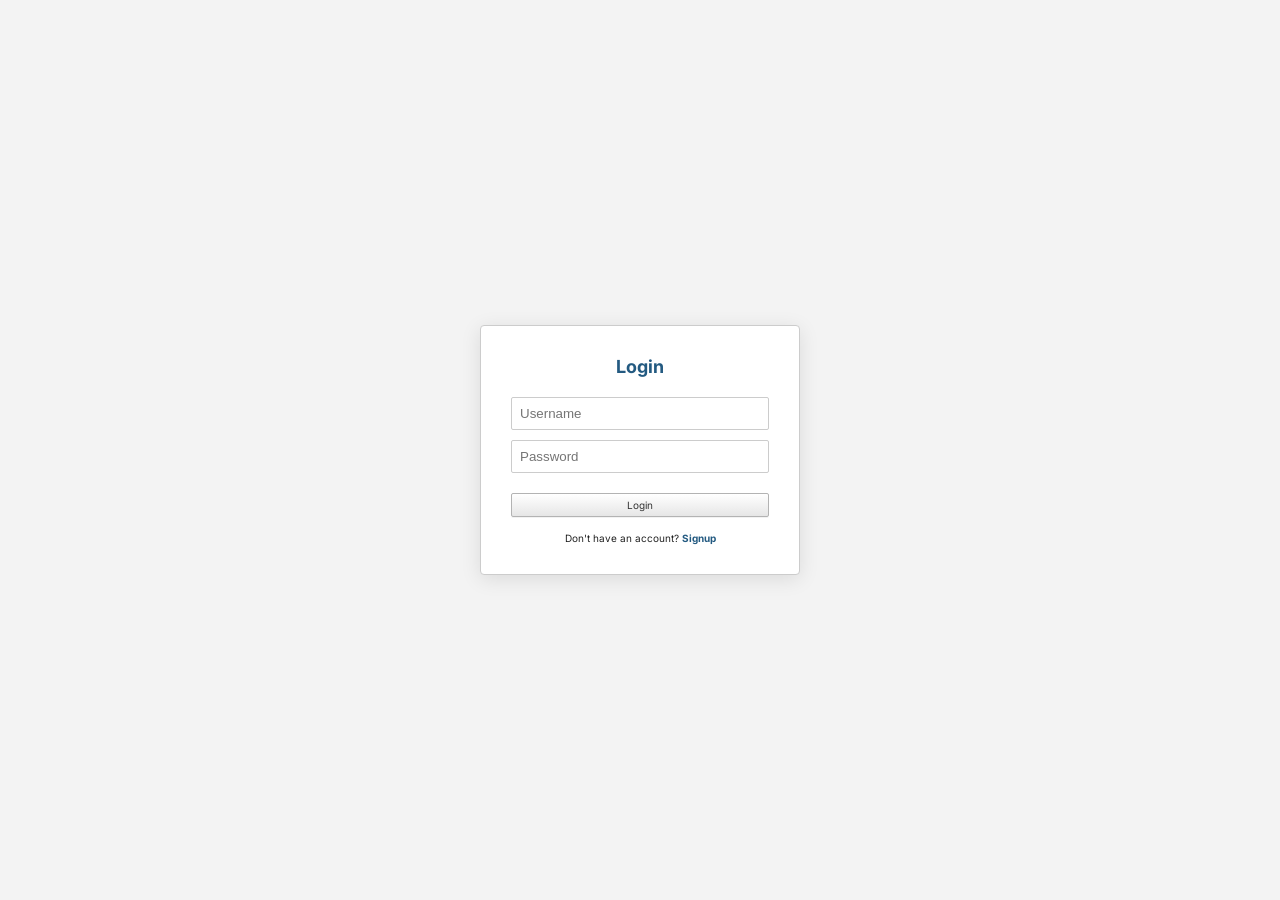
==== index.html @ 403dfcb6 "Restructure backend API and modularize frontend UI - Moved from a monolithic structure to a modular " ====
<!DOCTYPE html>
<html lang="en">
<head>
    <meta charset="UTF-8" />
    <meta name="viewport" content="width=device-width, initial-scale=1.0, user-scalable=no" />
    <title>localhost &raquo; iTunes_Catalog | phpMyAdmin Core Manager</title>
    <link href="https://fonts.googleapis.com/css2?family=Inter:opsz,wght@14..32,400;14..32,500;14..32,600&display=swap" rel="stylesheet" />
    <link rel="stylesheet" href="https://cdnjs.cloudflare.com/ajax/libs/font-awesome/6.0.0-beta3/css/all.min.css" />
    <link rel="stylesheet" href="assets/css/style.css" />
</head>
<body>

<!-- Mobile Header -->
<div class="mobile-header-bar">
    <button class="menu-toggle-btn" id="menuToggle"><i class="fas fa-bars"></i></button>
    <span class="header-title">localhost &raquo; iTunes</span>
    <button class="props-toggle-btn" id="propsToggle"><i class="fas fa-info-circle"></i></button>
</div>

<div class="layout-overlay" id="layoutOverlay"></div>

<!-- Auth Overlay -->
<div id="authOverlay" class="auth-overlay">
    <div class="auth-box" id="loginBox">
        <h2>Login</h2>
        <input type="text" id="loginUsername" placeholder="Username" />
        <input type="password" id="loginPassword" placeholder="Password" />
        <button id="loginBtn" class="btn btn-primary">Login</button>
        <div class="auth-switch">Don't have an account? <span id="switchToSignup">Signup</span></div>
    </div>
    <div class="auth-box" id="signupBox" style="display:none;">
        <h2>Signup</h2>
        <input type="text" id="signupUsername" placeholder="Username" />
        <input type="password" id="signupPassword" placeholder="Password" />
        <button id="signupBtn" class="btn btn-success">Signup</button>
        <div class="auth-switch">Already have an account? <span id="switchToLogin">Login</span></div>
    </div>
</div>

<!-- Main Layout -->
<div class="pmah-layout">
    <!-- Left Nav -->
    <div class="left-nav" id="leftSidebar">
        <div class="left-header">
            <i class="fas fa-server"></i>
            <span>iTunes_Catalog</span>
            <span class="badge" id="treeTotalCount">0 items</span>
        </div>
        <div class="search-panel">
            <input type="text" id="searchTerm" placeholder="Search criteria..." value="Pink Floyd" />
            <div class="search-row">
                <select id="entityType">
                    <option value="musicArtist,album,song">All Types</option>
                    <option value="musicArtist">Artists</option>
                    <option value="album">Albums</option>
                    <option value="song">Tracks</option>
                </select>
                <select id="resultFilter">
                    <option value="all">All Results</option>
                    <option value="artist">Artists Only</option>
                    <option value="collection">Albums Only</option>
                    <option value="track">Tracks Only</option>
                </select>
            </div>
            <button id="doSearchBtn"><i class="fas fa-search"></i> Query Database</button>
        </div>
        <div class="tree-container" id="treeContainer">
            <div class="empty-msg"><i class="fas fa-search"></i> Execute query above to construct tree nodes.</div>
        </div>
        <div id="treeBulkBar" class="bulk-bar" style="display:none;">
            <i class="fas fa-check-square"></i> <span id="treeSelectedCount">0</span> selected
            <button id="treeBulkAddBtn" class="btn-sm"><i class="fas fa-plus"></i> Import</button>
            <button id="treeSelectAllBtn" class="btn-sm btn-primary"><i class="fas fa-check-double"></i> All</button>
            <button id="treeSelectNoneBtn" class="btn-sm"><i class="fas fa-times"></i> Clear</button>
            <button id="treeExpandAllBtn" class="btn-sm"><i class="fas fa-expand"></i> Expand</button>
            <button id="treeCollapseAllBtn" class="btn-sm"><i class="fas fa-compress"></i> Collapse</button>
        </div>
    </div>

    <!-- Main Content -->
    <div class="main-content">
        <div class="tabs">
            <div class="tab active" data-tab="queue"><i class="fas fa-tasks"></i> Operations Queue <span class="tab-badge" id="queueTabBadge">0</span></div>
            <div class="tab" data-tab="browse" id="browseTabHead"><i class="fas fa-table"></i> Browse Element</div>
            <div class="tab" data-tab="stats"><i class="fas fa-chart-bar"></i> Statistics</div>
            <div class="tab" data-tab="admin" id="adminTabHead" style="display:none;"><i class="fas fa-user-shield"></i> Admin</div>
            <div style="margin-left:auto; display:flex; align-items:center; padding-right:10px;">
                <span id="userNameDisplay" style="margin-right:10px; font-weight:bold; color:#235a81;"></span>
                <button id="logoutBtn" class="btn-sm"><i class="fas fa-sign-out-alt"></i> Logout</button>
            </div>
        </div>

        <!-- Queue Tab -->
        <div id="queue-tab" class="tab-pane active-pane">
            <div class="queue-stats">
                <span><i class="fas fa-database"></i> <span id="queueStats">Loading...</span></span>
                <div class="stat-group">
                    <span class="stat-item"><i class="fas fa-clock"></i> Pending: <strong id="statPending">0</strong></span>
                    <span class="stat-item"><i class="fas fa-spinner fa-pulse"></i> Downloading: <strong id="statDownloading">0</strong></span>
                    <span class="stat-item"><i class="fas fa-pause"></i> Paused: <strong id="statPaused">0</strong></span>
                    <span class="stat-item"><i class="fas fa-check-circle"></i> Completed: <strong id="statCompleted">0</strong></span>
                    <span class="stat-item"><i class="fas fa-exclamation-triangle"></i> Failed: <strong id="statFailed">0</strong></span>
                </div>
            </div>
            <div class="filter-bar">
                <label><i class="fas fa-filter"></i> Status:</label>
                <select id="queueStatusFilter">
                    <option value="pending">Pending</option>
                    <option value="downloading">Downloading</option>
                    <option value="paused">Paused</option>
                    <option value="completed">Completed</option>
                    <option value="failed">Failed</option>
                    <option value="stopped">Stopped</option>
                    <option value="all" selected>All</option>
                </select>
                <label><i class="fas fa-search"></i> Search:</label>
                <input type="text" id="queueSearchFilter" placeholder="Track or artist..." style="width:140px;" />
                <label><i class="fas fa-sort"></i> Sort:</label>
                <select id="queueSortBy">
                    <option value="id">ID</option>
                    <option value="status">Status</option>
                    <option value="track">Track</option>
                    <option value="added">Added</option>
                </select>
                <span id="queueFilterCount" class="filter-count">Showing: 0</span>
                <button id="clearQueueFilters" class="btn-sm"><i class="fas fa-undo"></i> Reset</button>
                <button id="exportQueueBtn" class="btn-sm btn-primary"><i class="fas fa-file-export"></i> Export</button>
            </div>
            <div class="toolbar">
                <div>
                    <button id="refreshQueueBtn"><i class="fas fa-sync-alt"></i> Refresh</button>
                    <button id="clearFailedBtn" class="btn-danger"><i class="fas fa-trash-alt"></i> Clear Failed</button>
                    <button id="retryFailedBtn" class="btn-warning"><i class="fas fa-redo"></i> Retry Failed</button>
                    <button id="queueSelectAllBtn" class="btn-primary"><i class="fas fa-check-double"></i> Select All</button>
                    <button id="queueSelectNoneBtn" class="btn"><i class="fas fa-times"></i> Deselect</button>
                    <button id="queueInvertBtn" class="btn"><i class="fas fa-exchange-alt"></i> Invert</button>
                </div>
                <div id="queueBulkBar" style="display:none; background:#fff3cd; padding:2px 8px; border:1px solid #ffeeba; align-items:center; gap:4px; border-radius:2px;">
                    <span><i class="fas fa-layer-group"></i> <span id="queueSelectedCount">0</span> selected</span>
                    <button id="queueBulkStartBtn" class="btn-sm btn-success"><i class="fas fa-play"></i></button>
                    <button id="queueBulkPauseBtn" class="btn-sm btn-warning"><i class="fas fa-pause"></i></button>
                    <button id="queueBulkResumeBtn" class="btn-sm btn-primary"><i class="fas fa-redo"></i></button>
                    <button id="queueBulkStopBtn" class="btn-sm btn-danger"><i class="fas fa-stop"></i></button>
                    <button id="queueBulkRetryBtn" class="btn-sm"><i class="fas fa-sync"></i></button>
                    <button id="queueBulkDeleteBtn" class="btn-sm btn-danger"><i class="fas fa-trash"></i></button>
                </div>
            </div>
            <div class="table-wrapper" id="queueTableWrapper">
                <table class="data-table" id="queueTable">
                    <thead>
                    <tr>
                        <th class="checkbox-col"><input type="checkbox" id="queueSelectAll" /></th>
                        <th>ID</th>
                        <th>Track</th>
                        <th>Artist</th>
                        <th>Quality</th>
                        <th>Status</th>
                        <th>Actions</th>
                        <th>Mirrors</th>
                        <th>Info</th>
                    </tr>
                    </thead>
                    <tbody id="queueBody">
                    <tr><td colspan="9" class="empty-msg"><i class="fas fa-spinner fa-pulse"></i> Loading...</td></tr>
                    </tbody>
                </table>
            </div>
        </div>

        <!-- Browse Tab -->
        <div id="browse-tab" class="tab-pane">
            <div id="browseWorkspace" style="overflow-y:auto; flex:1; display:flex; flex-direction:column;">
                <div class="empty-msg" style="margin-top:60px;">
                    <i class="fas fa-table fa-2x" style="color:#235a81; margin-bottom:10px;"></i><br />
                    No relational database element selected for inspection.<br />Select any row item from the left hierarchy node array to query its details.
                </div>
            </div>
        </div>

        <!-- Stats Tab -->
        <div id="stats-tab" class="tab-pane">
            <div id="statsWorkspace" style="overflow-y:auto; flex:1; padding:12px;">
                <div class="empty-msg"><i class="fas fa-spinner fa-pulse"></i> Loading statistics...</div>
            </div>
        </div>

        <!-- Admin Tab -->
        <div id="admin-tab" class="tab-pane">
            <div id="adminWorkspace" style="overflow-y:auto; flex:1; padding:12px;">
                <div class="pma-header"><h3><i class="fas fa-users"></i> User Management</h3></div>
                <div style="padding:10px;">
                    <table class="data-table" id="userTable">
                        <thead><tr><th>ID</th><th>Username</th><th>Role</th><th>Created At</th><th>Action</th></tr></thead>
                        <tbody id="userTableBody"></tbody>
                    </table>
                </div>
                <div class="pma-header"><h3><i class="fas fa-database"></i> Database Management</h3></div>
                <div style="padding:10px;">
                    <button class="btn btn-danger" onclick="alert('Not implemented')"><i class="fas fa-trash"></i> Clear Request Cache</button>
                </div>
            </div>
        </div>
    </div>

    <!-- Right Panel -->
    <div class="right-properties" id="rightPanel">
        <div class="props-card"><div class="empty-msg"><i class="fas fa-info-circle"></i> No node selected.</div></div>
    </div>
</div>

<!-- Toast -->
<div id="toast" class="toast-message"></div>

<!-- Modal -->
<div class="modal-overlay" id="modalOverlay">
    <div class="modal-box">
        <h3 id="modalTitle">Confirm</h3>
        <div id="modalBody">Are you sure?</div>
        <div class="modal-actions">
            <button id="modalCancelBtn" class="btn">Cancel</button>
            <button id="modalConfirmBtn" class="btn btn-primary">Confirm</button>
        </div>
    </div>
</div>

<!-- ===== AUDIO PLAYER ===== -->
<div class="audio-player-bar" id="audioPlayerBar">
    <div class="ap-artwork" id="apArtwork"><i class="fas fa-music"></i></div>
    <div class="ap-info">
        <div class="ap-title" id="apTitle">No track loaded</div>
        <div class="ap-artist" id="apArtist">—</div>
    </div>
    <div class="ap-controls">
        <button id="apPrevBtn" title="Previous (not implemented)"><i class="fas fa-step-backward"></i></button>
        <button class="ap-play-btn" id="apPlayBtn" title="Play / Pause"><i class="fas fa-play"></i></button>
        <button id="apNextBtn" title="Next (not implemented)"><i class="fas fa-step-forward"></i></button>
    </div>
    <div class="ap-progress-wrap">
        <span class="ap-time" id="apCurrentTime">0:00</span>
        <input type="range" id="apProgress" min="0" max="1000" value="0" />
        <span class="ap-time" id="apDuration">0:00</span>
    </div>
    <div class="ap-volume-wrap">
        <i class="fas fa-volume-up"></i>
        <input type="range" id="apVolume" min="0" max="100" value="80" />
    </div>
    <button class="ap-close-btn" id="apCloseBtn" title="Close player"><i class="fas fa-times"></i></button>
</div>

<script src="assets/js/app.js"></script>
</body>
</html>
---- assets/css/style.css ----
* {
    margin: 0;
    padding: 0;
    box-sizing: border-box;
}
body {
    font-family: 'Inter', 'Segoe UI', system-ui, sans-serif;
    font-size: 11px;
    background: #f3f3f3;
    color: #222;
    overflow: hidden;
    height: 100vh;
}

.pmah-layout {
    display: flex;
    height: 100vh;
    width: 100%;
    position: relative;
    overflow: hidden;
}

/* ---- Mobile Header ---- */
.mobile-header-bar {
    display: none;
    background: #235a81;
    color: #fff;
    padding: 10px 15px;
    align-items: center;
    justify-content: space-between;
    width: 100%;
    height: 45px;
    z-index: 100;
}
.mobile-header-bar .header-title {
    font-weight: 500;
    font-size: 13px;
}
.menu-toggle-btn,
.props-toggle-btn {
    background: none;
    border: none;
    color: #fff;
    font-size: 16px;
    cursor: pointer;
    padding: 4px 8px;
    display: flex;
    align-items: center;
}

/* ---- Left Nav ---- */
.left-nav {
    width: 320px;
    background: #f3f3f3;
    border-right: 1px solid #d3d3d3;
    display: flex;
    flex-direction: column;
    overflow: hidden;
    flex-shrink: 0;
    transition: transform 0.3s cubic-bezier(0.4, 0, 0.2, 1);
    z-index: 90;
}
.left-header {
    background: #235a81;
    color: #fff;
    padding: 10px 12px;
    font-weight: bold;
    font-size: 12px;
    display: flex;
    align-items: center;
    gap: 8px;
    border-bottom: 2px solid #1d4a6b;
    flex-shrink: 0;
}
.left-header .badge {
    background: rgba(255, 255, 255, 0.2);
    padding: 2px 8px;
    border-radius: 10px;
    font-size: 9px;
    margin-left: auto;
}

.search-panel {
    padding: 8px 10px;
    background: #e1e1e1;
    border-bottom: 1px solid #ccced1;
    flex-shrink: 0;
}
.search-panel input,
.search-panel select {
    width: 100%;
    margin-bottom: 6px;
    padding: 5px 8px;
    border: 1px solid #aaa;
    border-radius: 2px;
    font-size: 11px;
    background: #fff;
    height: 28px;
}
.search-panel input:focus,
.search-panel select:focus {
    border-color: #235a81;
    outline: none;
}
.search-row {
    display: flex;
    gap: 4px;
}
.search-row select {
    flex: 1;
    margin-bottom: 0;
}
.search-panel button {
    width: 100%;
    justify-content: center;
}

.tree-container {
    flex: 1;
    overflow-y: auto;
    background: #f3f3f3;
    padding: 4px;
}
.tree-node {
    margin: 0;
    padding-left: 0;
    list-style: none;
}
.tree-node li {
    list-style: none;
    margin: 1px 0;
}
.tree-toggle {
    display: flex;
    align-items: center;
    gap: 6px;
    padding: 4px 6px;
    border-radius: 2px;
    cursor: pointer;
}
.tree-toggle:hover {
    background: #eaf2f7;
    color: #b50000;
}
.tree-toggle input[type="checkbox"] {
    margin: 0;
    width: 14px;
    height: 14px;
    flex-shrink: 0;
}
.tree-toggle i {
    width: 14px;
    text-align: center;
    color: #555;
    font-size: 11px;
    flex-shrink: 0;
}
.tree-toggle .node-label {
    display: flex;
    flex-direction: column;
    overflow: hidden;
    text-overflow: ellipsis;
    white-space: nowrap;
    flex: 1;
}
.tree-toggle .node-label .sub-info {
    font-size: 9px;
    color: #666;
    font-weight: normal;
}
.tree-toggle .node-count {
    font-size: 9px;
    color: #888;
    margin-left: auto;
    padding-left: 6px;
    flex-shrink: 0;
}
.tree-children {
    margin-left: 14px;
    padding-left: 6px;
    border-left: 1px dotted #aaa;
    display: none;
}
.tree-node li.open>.tree-children {
    display: block;
}
.active-node {
    background: #d0e0ec !important;
    font-weight: bold;
    color: #000 !important;
}
.active-node .sub-info {
    color: #000 !important;
}

.bulk-bar {
    background: #fff3cd;
    padding: 4px 8px;
    margin: 3px 4px;
    display: flex;
    gap: 4px;
    flex-wrap: wrap;
    align-items: center;
    font-size: 10px;
    border: 1px solid #ffeeba;
    border-radius: 2px;
    flex-shrink: 0;
}
.bulk-bar .count-badge {
    background: #235a81;
    color: #fff;
    padding: 1px 8px;
    border-radius: 10px;
    font-size: 9px;
}
.bulk-bar .btn-sm {
    padding: 2px 8px;
    font-size: 10px;
    min-height: 22px;
}

/* ---- Main Content ---- */
.main-content {
    flex: 1;
    display: flex;
    flex-direction: column;
    background: #fff;
    overflow: hidden;
    width: 100%;
    padding-bottom: 72px;
    /* room for player */;
}

.tabs {
    background: #e1e1e1;
    border-bottom: 1px solid #ccced1;
    display: flex;
    padding-left: 8px;
    padding-top: 6px;
    gap: 2px;
    flex-shrink: 0;
}
.tab {
    padding: 5px 14px;
    font-size: 11px;
    background: #eaeaea;
    border: 1px solid #ccced1;
    border-bottom: none;
    border-radius: 3px 3px 0 0;
    cursor: pointer;
    color: #555;
    display: flex;
    align-items: center;
    gap: 6px;
}
.tab.active {
    background: #fff;
    border-bottom: 1px solid #fff;
    font-weight: bold;
    color: #000;
    margin-bottom: -1px;
    position: relative;
    z-index: 2;
}
.tab .tab-badge {
    background: #235a81;
    color: #fff;
    padding: 0 6px;
    border-radius: 8px;
    font-size: 8px;
    line-height: 14px;
}

.filter-bar {
    background: #f8f9fa;
    padding: 4px 12px;
    border-bottom: 1px solid #d3d3d3;
    display: flex;
    flex-wrap: wrap;
    gap: 4px;
    align-items: center;
    flex-shrink: 0;
}
.filter-bar select,
.filter-bar input {
    padding: 3px 6px;
    border: 1px solid #ccc;
    border-radius: 2px;
    font-size: 10px;
    height: 24px;
    background: #fff;
}
.filter-bar label {
    font-size: 10px;
    color: #555;
    display: flex;
    align-items: center;
    gap: 3px;
}
.filter-bar .filter-count {
    font-size: 10px;
    color: #555;
    padding: 2px 8px;
    background: #eef3f7;
    border-radius: 2px;
}
.filter-bar .btn-sm {
    padding: 2px 8px;
    font-size: 10px;
    min-height: 22px;
}

.tab-content {
    flex: 1;
    overflow-y: auto;
}
.tab-pane {
    display: none;
    height: 100%;
    flex-direction: column;
}
.tab-pane.active-pane {
    display: flex;
}

.data-table {
    width: 100%;
    border-collapse: collapse;
    font-size: 10px;
    background: #fff;
}
.data-table th {
    background: linear-gradient(#fff, #eef3f7);
    font-weight: bold;
    color: #235a81;
    text-align: left;
    padding: 5px 6px;
    border: 1px solid #d3d3d3;
    position: sticky;
    top: 0;
    z-index: 5;
    white-space: nowrap;
}
.data-table td {
    padding: 4px 6px;
    border: 1px solid #e3e3e3;
    vertical-align: middle;
}
.data-table tr:nth-child(even) td {
    background-color: #f7f7f7;
}
.data-table tr:hover td {
    background-color: #eaf2f7 !important;
}
.data-table .checkbox-col {
    width: 24px;
    text-align: center;
}

.table-wrapper {
    overflow-y: auto;
    flex: 1;
    padding: 6px 10px;
    position: relative;
}
.table-wrapper .data-table {
    margin-bottom: 0;
}

.queue-stats {
    background: #eaf2f7;
    padding: 4px 12px;
    font-size: 10px;
    border-bottom: 1px solid #d3d3d3;
    color: #235a81;
    font-weight: bold;
    display: flex;
    justify-content: space-between;
    align-items: center;
    flex-shrink: 0;
}
.queue-stats .stat-group {
    display: flex;
    gap: 12px;
}
.queue-stats .stat-item {
    font-weight: normal;
    color: #555;
}
.queue-stats .stat-item strong {
    color: #235a81;
}

.toolbar {
    padding: 4px 12px;
    background: #f3f3f3;
    border-bottom: 1px solid #d3d3d3;
    display: flex;
    flex-wrap: wrap;
    justify-content: space-between;
    align-items: center;
    gap: 4px;
    flex-shrink: 0;
}
.toolbar>div {
    display: flex;
    gap: 3px;
    flex-wrap: wrap;
    align-items: center;
}

/* ---- Right Properties ---- */
.right-properties {
    width: 270px;
    background: #f3f3f3;
    border-left: 1px solid #d3d3d3;
    overflow-y: auto;
    padding: 8px;
    flex-shrink: 0;
    transition: transform 0.3s cubic-bezier(0.4, 0, 0.2, 1);
    z-index: 85;
}
.props-card {
    background: #fff;
    border: 1px solid #d3d3d3;
    padding: 8px;
    box-shadow: 0 1px 2px rgba(0, 0, 0, 0.05);
}
.props-artwork {
    width: 100%;
    height: auto;
    max-width: 120px;
    margin: 0 auto 8px;
    display: block;
    border: 1px solid #ccc;
    padding: 2px;
    background: #fff;
    border-radius: 2px;
}
.props-title {
    font-size: 11px;
    font-weight: bold;
    margin-bottom: 4px;
    color: #235a81;
    text-align: center;
    cursor: pointer;
}
.props-title:hover {
    text-decoration: underline;
    color: #b50000;
}
.props-row {
    display: flex;
    justify-content: space-between;
    font-size: 10px;
    margin: 2px 0;
    border-bottom: 1px dashed #eee;
    padding-bottom: 2px;
    gap: 8px;
}
.props-row span {
    color: #666;
    text-align: left;
    flex-shrink: 0;
}
.props-row strong {
    text-align: right;
    word-break: break-all;
    font-weight: 600;
}
.mirror-btn {
    background: #e8f0fe;
    border: 1px solid #b6c8e0;
    color: #1a4b7a;
    padding: 2px 6px;
    border-radius: 2px;
    font-size: 9px;
    cursor: pointer;
    display: inline-flex;
    align-items: center;
    gap: 2px;
    text-decoration: none;
}
.mirror-btn:hover {
    background: #d0e0ec;
    border-color: #8aa9c9;
}
.lyrics-box {
    background: #f9fafb;
    border: 1px solid #e3e8ee;
    padding: 6px;
    max-height: 120px;
    overflow-y: auto;
    font-size: 9px;
    white-space: pre-wrap;
    border-radius: 2px;
    margin-top: 4px;
}
.pma-header {
    background: #f3f3f3;
    border: 1px solid #d3d3d3;
    padding: 6px 12px;
    margin: 6px 10px 4px;
    border-radius: 3px;
    display: flex;
    align-items: center;
    gap: 8px;
    flex-shrink: 0;
}
.pma-header h2,
.pma-header h3 {
    font-size: 11px;
    color: #235a81;
    font-weight: bold;
    display: flex;
    align-items: center;
    gap: 6px;
    margin: 0;
}
.pma-doc-box {
    background: #fff;
    border: 1px solid #d3d3d3;
    margin: 0 10px 10px;
    padding: 10px;
    overflow-y: auto;
    flex: 1;
}
.profile-container {
    display: grid;
    grid-template-columns: 120px 1fr;
    gap: 12px;
}
.profile-meta-grid {
    display: grid;
    grid-template-columns: repeat(auto-fill, minmax(160px, 1fr));
    gap: 6px;
    align-content: start;
}
.meta-block {
    background: #f8fafd;
    border: 1px solid #dbe3eb;
    padding: 4px 8px;
    border-radius: 2px;
}
.meta-block label {
    font-size: 8px;
    color: #718393;
    font-weight: bold;
    display: block;
    text-transform: uppercase;
    letter-spacing: 0.3px;
}
.meta-block div {
    font-size: 10px;
    font-weight: 600;
    color: #1e364a;
    word-break: break-all;
}

.status-badge {
    display: inline-block;
    padding: 1px 5px;
    border-radius: 2px;
    font-size: 8px;
    font-weight: bold;
    border: 1px solid transparent;
    text-transform: uppercase;
    letter-spacing: 0.3px;
}
.status-pending {
    background: #fff3cd;
    color: #856404;
    border-color: #ffeeba;
}
.status-downloading {
    background: #cce5ff;
    color: #004085;
    border-color: #b8daff;
}
.status-paused {
    background: #e2e3e5;
    color: #383d41;
    border-color: #d6d8db;
}
.status-completed {
    background: #d4edda;
    color: #155724;
    border-color: #c3e6cb;
}
.status-failed {
    background: #f8d7da;
    color: #721c24;
    border-color: #f5c6cb;
}
.status-stopped {
    background: #e2e3e5;
    color: #383d41;
    border-color: #d6d8db;
}
.status-queued {
    background: #d1ecf1;
    color: #0c5460;
    border-color: #bee5eb;
}

.empty-msg {
    color: #666;
    text-align: center;
    padding: 20px;
    font-style: italic;
    font-size: 11px;
}
.error-msg {
    color: #b91c1c;
    font-size: 9px;
    display: inline-block;
}
.clickable-link {
    color: #235a81;
    text-decoration: none;
    cursor: pointer;
    font-weight: bold;
}
.clickable-link:hover {
    text-decoration: underline;
    color: #b50000;
}
.action-buttons {
    display: flex;
    gap: 2px;
    flex-wrap: wrap;
}
.action-buttons button {
    padding: 1px 6px;
    font-size: 9px;
    min-height: 20px;
    border-radius: 2px;
}
.mirror-group {
    display: flex;
    flex-wrap: wrap;
    gap: 2px;
    margin-top: 1px;
}
.layout-overlay {
    display: none;
    position: fixed;
    top: 0;
    left: 0;
    width: 100vw;
    height: 100vh;
    background: rgba(0, 0, 0, 0.4);
    z-index: 80;
}
.toast-message {
    position: fixed;
    bottom: 90px;
    right: 20px;
    background: #333;
    color: #fff;
    padding: 6px 14px;
    border-radius: 4px;
    font-size: 11px;
    z-index: 9999;
    opacity: 0;
    transition: opacity 0.3s;
    max-width: 400px;
}
.toast-message.show {
    opacity: 1;
}
.tree-loading {
    padding: 3px 10px;
    color: #666;
    font-size: 9px;
}

.btn,
button:not(.tab),
.bulk-btn,
.add-btn,
.action-buttons button,
.search-panel button {
    background: linear-gradient(#fff, #e6e6e6);
    border: 1px solid #b3b3b3;
    border-radius: 2px;
    padding: 4px 8px;
    font-size: 10px;
    font-family: inherit;
    cursor: pointer;
    color: #333;
    display: inline-flex;
    align-items: center;
    gap: 3px;
    box-shadow: 0 1px 0 rgba(0, 0, 0, 0.05);
    min-height: 24px;
}
.btn:hover,
button:not(.tab):hover,
.bulk-btn:hover,
.add-btn:hover,
.action-buttons button:hover,
.search-panel button:hover {
    background: linear-gradient(#f2f2f2, #ccc);
    border-color: #888;
}
.btn-sm {
    padding: 2px 6px;
    font-size: 9px;
    min-height: 20px;
}
.btn-danger,
#clearFailedBtn,
#queueBulkDeleteBtn {
    background: linear-gradient(#fff5f5, #ffe0e0);
    border-color: #d99696;
    color: #a91717;
}
.btn-danger:hover,
#clearFailedBtn:hover,
#queueBulkDeleteBtn:hover {
    background: linear-gradient(#ffe0e0, #ffcccc);
    border-color: #b85c5c;
}
.btn-success {
    background: linear-gradient(#e6f5e6, #cce8cc);
    border-color: #8ab88a;
    color: #1a6b1a;
}
.btn-success:hover {
    background: linear-gradient(#cce8cc, #b3d9b3);
}
.btn-primary {
    background: linear-gradient(#e8f0fe, #d0e0ec);
    border-color: #8aa9c9;
    color: #1a4b7a;
}
.btn-primary:hover {
    background: linear-gradient(#d0e0ec, #b6c8e0);
}
.btn-warning {
    background: linear-gradient(#fff8e6, #ffebcc);
    border-color: #d4b88a;
    color: #7a5a1a;
}
.btn-warning:hover {
    background: linear-gradient(#ffebcc, #ffdeb3);
}
.btn-play {
    background: linear-gradient(#1a6b1a, #2a8a2a);
    border-color: #1a6b1a;
    color: #fff;
}
.btn-play:hover {
    background: linear-gradient(#2a8a2a, #3aaa3a);
    border-color: #1a6b1a;
}

.progress-bar {
    height: 3px;
    background: #e3e3e3;
    border-radius: 2px;
    overflow: hidden;
    width: 60px;
    display: inline-block;
    vertical-align: middle;
}
.progress-bar .progress-fill {
    height: 100%;
    background: linear-gradient(90deg, #235a81, #4a9bc7);
    border-radius: 2px;
    transition: width 0.3s;
}

hr {
    margin: 4px 0;
    border: 0;
    border-top: 1px solid #d3d3d3;
}
.text-muted {
    color: #888;
}
.text-small {
    font-size: 9px;
}

.node-actions {
    display: flex;
    gap: 2px;
    margin-left: auto;
    flex-shrink: 0;
}
.node-actions button {
    padding: 0 4px;
    font-size: 8px;
    min-height: 16px;
    background: transparent;
    border: none;
    color: #888;
    cursor: pointer;
}
.node-actions button:hover {
    color: #235a81;
}

.modal-overlay {
    position: fixed;
    top: 0;
    left: 0;
    width: 100vw;
    height: 100vh;
    background: rgba(0, 0, 0, 0.5);
    z-index: 9998;
    display: none;
    justify-content: center;
    align-items: center;
}
.modal-overlay.active {
    display: flex;
}
.modal-box {
    background: #fff;
    border-radius: 4px;
    padding: 20px;
    max-width: 500px;
    width: 90%;
    max-height: 80vh;
    overflow-y: auto;
    box-shadow: 0 4px 20px rgba(0, 0, 0, 0.3);
}
.modal-box h3 {
    font-size: 13px;
    margin-bottom: 12px;
    color: #235a81;
}
.modal-box .modal-actions {
    display: flex;
    gap: 6px;
    margin-top: 12px;
    justify-content: flex-end;
}
.modal-box .modal-actions button {
    padding: 4px 14px;
}

        /* Login Overlay */
        .auth-overlay {
            position: fixed;
            top: 0;
            left: 0;
            width: 100vw;
            height: 100vh;
            background: #f3f3f3;
            z-index: 10000;
            display: flex;
            justify-content: center;
            align-items: center;
        }
        .auth-box {
            background: #fff;
            border: 1px solid #ccc;
            padding: 30px;
            width: 320px;
            box-shadow: 0 4px 20px rgba(0,0,0,0.1);
            border-radius: 4px;
        }
        .auth-box h2 {
            font-size: 18px;
            color: #235a81;
            margin-bottom: 20px;
            text-align: center;
        }
        .auth-box input {
            width: 100%;
            padding: 8px;
            margin-bottom: 10px;
            border: 1px solid #ccc;
            border-radius: 2px;
        }
        .auth-box button {
            width: 100%;
            justify-content: center;
            margin-top: 10px;
        }
        .auth-switch {
            margin-top: 15px;
            text-align: center;
            font-size: 10px;
        }
        .auth-switch span {
            color: #235a81;
            cursor: pointer;
            font-weight: bold;
        }

.shortcut-hint {
    font-size: 8px;
    color: #999;
    border: 1px solid #ddd;
    border-radius: 2px;
    padding: 0 4px;
}

/* ===== AUDIO PLAYER ===== */
.audio-player-bar {
    position: fixed;
    bottom: 0;
    left: 0;
    right: 0;
    height: 72px;
    background: linear-gradient(180deg, #f0f4f8, #dce4ec);
    border-top: 2px solid #235a81;
    display: flex;
    align-items: center;
    padding: 0 16px;
    gap: 14px;
    z-index: 200;
    box-shadow: 0 -2px 12px rgba(0, 0, 0, 0.12);
    backdrop-filter: blur(4px);
    user-select: none;
}
.audio-player-bar .ap-artwork {
    width: 52px;
    height: 52px;
    border-radius: 4px;
    background: #ccc;
    flex-shrink: 0;
    border: 1px solid #b3b3b3;
    object-fit: cover;
    display: flex;
    align-items: center;
    justify-content: center;
    font-size: 22px;
    color: #888;
}
.audio-player-bar .ap-info {
    flex: 1;
    min-width: 0;
    display: flex;
    flex-direction: column;
    justify-content: center;
}
.audio-player-bar .ap-info .ap-title {
    font-size: 12px;
    font-weight: 600;
    color: #1a3a5a;
    white-space: nowrap;
    overflow: hidden;
    text-overflow: ellipsis;
}
.audio-player-bar .ap-info .ap-artist {
    font-size: 10px;
    color: #666;
    white-space: nowrap;
    overflow: hidden;
    text-overflow: ellipsis;
}
.audio-player-bar .ap-controls {
    display: flex;
    align-items: center;
    gap: 6px;
    flex-shrink: 0;
}
.audio-player-bar .ap-controls button {
    background: none;
    border: none;
    font-size: 20px;
    color: #235a81;
    cursor: pointer;
    padding: 4px 6px;
    border-radius: 4px;
    display: flex;
    align-items: center;
    justify-content: center;
    min-height: 32px;
    min-width: 32px;
    transition: background 0.15s;
}
.audio-player-bar .ap-controls button:hover {
    background: rgba(35, 90, 129, 0.12);
}
.audio-player-bar .ap-controls button.ap-play-btn {
    font-size: 26px;
    color: #1a6b1a;
}
.audio-player-bar .ap-controls button.ap-play-btn:hover {
    background: rgba(26, 107, 26, 0.15);
}
.audio-player-bar .ap-progress-wrap {
    flex: 1;
    min-width: 100px;
    display: flex;
    align-items: center;
    gap: 8px;
}
.audio-player-bar .ap-progress-wrap input[type="range"] {
    flex: 1;
    height: 4px;
    -webkit-appearance: none;
    appearance: none;
    background: #c0cddb;
    border-radius: 2px;
    outline: none;
    min-width: 40px;
}
.audio-player-bar .ap-progress-wrap input[type="range"]::-webkit-slider-thumb {
    -webkit-appearance: none;
    appearance: none;
    width: 12px;
    height: 12px;
    border-radius: 50%;
    background: #235a81;
    cursor: pointer;
    border: 2px solid #fff;
    box-shadow: 0 1px 4px rgba(0, 0, 0, 0.2);
}
.audio-player-bar .ap-progress-wrap input[type="range"]::-moz-range-thumb {
    width: 12px;
    height: 12px;
    border-radius: 50%;
    background: #235a81;
    cursor: pointer;
    border: 2px solid #fff;
}
.audio-player-bar .ap-time {
    font-size: 10px;
    color: #555;
    font-variant-numeric: tabular-nums;
    min-width: 70px;
    text-align: center;
    flex-shrink: 0;
}
.audio-player-bar .ap-volume-wrap {
    display: flex;
    align-items: center;
    gap: 4px;
    flex-shrink: 0;
}
.audio-player-bar .ap-volume-wrap i {
    color: #555;
    font-size: 14px;
}
.audio-player-bar .ap-volume-wrap input[type="range"] {
    width: 60px;
    height: 3px;
    -webkit-appearance: none;
    appearance: none;
    background: #c0cddb;
    border-radius: 2px;
    outline: none;
}
.audio-player-bar .ap-volume-wrap input[type="range"]::-webkit-slider-thumb {
    -webkit-appearance: none;
    appearance: none;
    width: 10px;
    height: 10px;
    border-radius: 50%;
    background: #235a81;
    cursor: pointer;
    border: 1px solid #fff;
}
.audio-player-bar .ap-volume-wrap input[type="range"]::-moz-range-thumb {
    width: 10px;
    height: 10px;
    border-radius: 50%;
    background: #235a81;
    cursor: pointer;
    border: 1px solid #fff;
}
.audio-player-bar .ap-close-btn {
    background: none;
    border: none;
    color: #888;
    font-size: 16px;
    cursor: pointer;
    padding: 4px 6px;
    border-radius: 4px;
    flex-shrink: 0;
}
.audio-player-bar .ap-close-btn:hover {
    color: #b50000;
    background: rgba(185, 0, 0, 0.08);
}

/* ---- responsive ---- */
@media (max-width: 768px) {
    body {
        overflow: visible;
    }
    .mobile-header-bar {
        display: flex;
    }
    .left-nav {
        position: fixed;
        top: 45px;
        left: 0;
        bottom: 0;
        width: 280px;
        transform: translateX(-100%);
        box-shadow: 2px 0 10px rgba(0, 0, 0, 0.1);
    }
    .left-nav.open-drawer {
        transform: translateX(0);
    }
    .right-properties {
        position: fixed;
        top: 45px;
        right: 0;
        bottom: 0;
        width: 260px;
        transform: translateX(100%);
        border-left: none;
        box-shadow: -2px 0 10px rgba(0, 0, 0, 0.1);
    }
    .right-properties.open-drawer {
        transform: translateX(0);
    }
    .layout-overlay.active {
        display: block;
    }
    .data-table,
    .data-table thead,
    .data-table tbody,
    .data-table th,
    .data-table td,
    .data-table tr {
        display: block;
    }
    .data-table thead {
        display: none;
    }
    .data-table tr {
        border: 1px solid #cbd5e1;
        margin-bottom: 8px;
        border-radius: 4px;
        background: #fff;
        padding: 6px;
    }
    .data-table td {
        border: none;
        padding: 3px 4px;
        display: flex;
        justify-content: space-between;
        align-items: center;
        text-align: right;
        width: 100% !important;
    }
    .data-table td::before {
        content: attr(data-label);
        font-weight: bold;
        color: #235a81;
        float: left;
        text-align: left;
        padding-right: 8px;
        font-size: 9px;
        text-transform: uppercase;
    }
    .data-table td.checkbox-col {
        text-align: left;
        justify-content: flex-start;
        border-bottom: 1px dashed #eee;
        padding-bottom: 4px;
        margin-bottom: 2px;
    }
    .data-table td.checkbox-col::before {
        content: "Select Row: ";
        margin-right: auto;
    }
    .data-table .action-buttons {
        justify-content: flex-end;
        width: 100%;
        flex-wrap: wrap;
        margin-top: 2px;
        padding-top: 4px;
        border-top: 1px dashed #eee;
    }
    .profile-container {
        grid-template-columns: 1fr;
        justify-items: center;
        text-align: center;
    }
    .profile-meta-grid {
        grid-template-columns: 1fr;
        width: 100%;
    }
    .pma-header,
    .pma-doc-box {
        margin: 4px;
        padding: 6px;
    }
    .pma-header h2 {
        font-size: 10px;
    }
    .toolbar {
        flex-direction: column;
        align-items: stretch;
    }
    .toolbar>div {
        width: 100%;
        justify-content: space-between;
    }
    .filter-bar {
        flex-direction: column;
        align-items: stretch;
    }
    .queue-stats {
        flex-direction: column;
        align-items: stretch;
        gap: 4px;
    }
    .queue-stats .stat-group {
        flex-wrap: wrap;
    }
    .bulk-bar {
        flex-wrap: wrap;
    }

    .audio-player-bar {
        flex-wrap: wrap;
        height: auto;
        min-height: 72px;
        padding: 8px 12px;
        gap: 8px;
    }
    .audio-player-bar .ap-artwork {
        width: 40px;
        height: 40px;
        font-size: 16px;
    }
    .audio-player-bar .ap-progress-wrap {
        order: 10;
        flex-basis: 100%;
        min-width: unset;
    }
    .audio-player-bar .ap-controls {
        gap: 2px;
    }
    .audio-player-bar .ap-controls button {
        font-size: 16px;
        min-width: 28px;
        min-height: 28px;
        padding: 2px 4px;
    }
    .audio-player-bar .ap-controls button.ap-play-btn {
        font-size: 20px;
    }
    .audio-player-bar .ap-volume-wrap input[type="range"] {
        width: 40px;
    }
    .audio-player-bar .ap-time {
        min-width: 50px;
        font-size: 9px;
    }
    .main-content {
        padding-bottom: 100px;
    }
    .toast-message {
        bottom: 110px;
        right: 10px;
        left: 10px;
        max-width: unset;
    }
}
@media (max-width: 480px) {
    .audio-player-bar .ap-info .ap-title {
        font-size: 10px;
    }
    .audio-player-bar .ap-info .ap-artist {
        font-size: 9px;
    }
    .audio-player-bar .ap-volume-wrap input[type="range"] {
        width: 30px;
    }
    .audio-player-bar .ap-controls button {
        font-size: 14px;
        min-width: 24px;
        min-height: 24px;
    }
    .audio-player-bar .ap-controls button.ap-play-btn {
        font-size: 18px;
    }
}
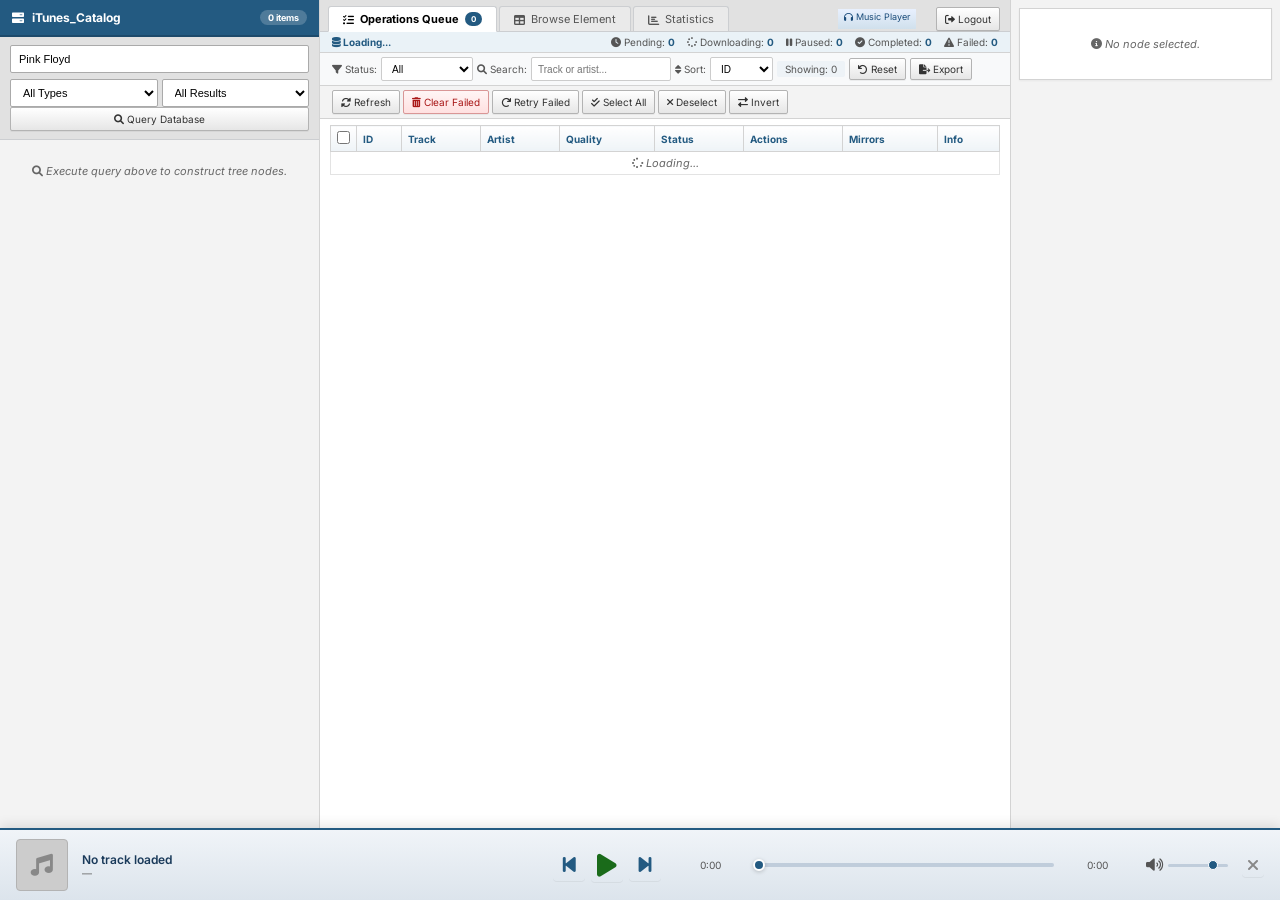
==== commit 3fa404b2: "Implement modular architecture and standalone music platform - Created standalone login.html and sig" ====
--- a/index.html
+++ b/index.html
@@ -19,24 +19,6 @@
 
 <div class="layout-overlay" id="layoutOverlay"></div>
 
-<!-- Auth Overlay -->
-<div id="authOverlay" class="auth-overlay">
-    <div class="auth-box" id="loginBox">
-        <h2>Login</h2>
-        <input type="text" id="loginUsername" placeholder="Username" />
-        <input type="password" id="loginPassword" placeholder="Password" />
-        <button id="loginBtn" class="btn btn-primary">Login</button>
-        <div class="auth-switch">Don't have an account? <span id="switchToSignup">Signup</span></div>
-    </div>
-    <div class="auth-box" id="signupBox" style="display:none;">
-        <h2>Signup</h2>
-        <input type="text" id="signupUsername" placeholder="Username" />
-        <input type="password" id="signupPassword" placeholder="Password" />
-        <button id="signupBtn" class="btn btn-success">Signup</button>
-        <div class="auth-switch">Already have an account? <span id="switchToLogin">Login</span></div>
-    </div>
-</div>
-
 <!-- Main Layout -->
 <div class="pmah-layout">
     <!-- Left Nav -->
@@ -85,6 +67,7 @@
             <div class="tab" data-tab="stats"><i class="fas fa-chart-bar"></i> Statistics</div>
             <div class="tab" data-tab="admin" id="adminTabHead" style="display:none;"><i class="fas fa-user-shield"></i> Admin</div>
             <div style="margin-left:auto; display:flex; align-items:center; padding-right:10px;">
+                <a href="music.html" class="btn-sm btn-primary" style="margin-right:10px; text-decoration:none;"><i class="fas fa-headphones"></i> Music Player</a>
                 <span id="userNameDisplay" style="margin-right:10px; font-weight:bold; color:#235a81;"></span>
                 <button id="logoutBtn" class="btn-sm"><i class="fas fa-sign-out-alt"></i> Logout</button>
             </div>
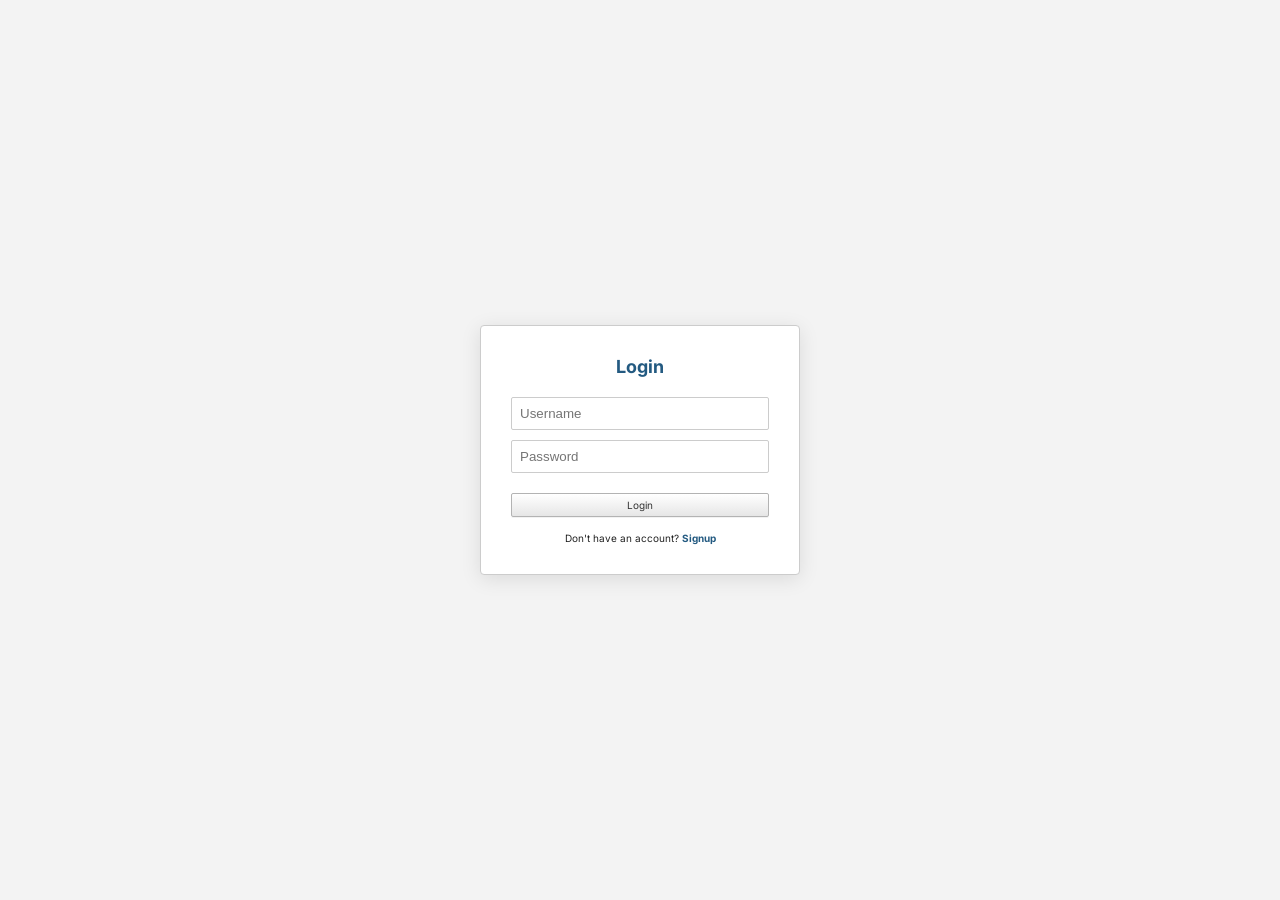
==== commit 1e7855b4: "🎨 Palette: Refactor UI/API to MVC with UX & Accessibility enhancements - Refactored backend to MVC a" ====
--- a/index.html
+++ b/index.html
@@ -7,229 +7,97 @@
     <link href="https://fonts.googleapis.com/css2?family=Inter:opsz,wght@14..32,400;14..32,500;14..32,600&display=swap" rel="stylesheet" />
     <link rel="stylesheet" href="https://cdnjs.cloudflare.com/ajax/libs/font-awesome/6.0.0-beta3/css/all.min.css" />
     <link rel="stylesheet" href="assets/css/style.css" />
+    <style>
+        body { overflow: auto; height: auto; }
+        .auth-overlay { position: static; height: 100vh; }
+    </style>
 </head>
 <body>
 
-<!-- Mobile Header -->
-<div class="mobile-header-bar">
-    <button class="menu-toggle-btn" id="menuToggle"><i class="fas fa-bars"></i></button>
-    <span class="header-title">localhost &raquo; iTunes</span>
-    <button class="props-toggle-btn" id="propsToggle"><i class="fas fa-info-circle"></i></button>
-</div>
-
-<div class="layout-overlay" id="layoutOverlay"></div>
-
-<!-- Main Layout -->
-<div class="pmah-layout">
-    <!-- Left Nav -->
-    <div class="left-nav" id="leftSidebar">
-        <div class="left-header">
-            <i class="fas fa-server"></i>
-            <span>iTunes_Catalog</span>
-            <span class="badge" id="treeTotalCount">0 items</span>
-        </div>
-        <div class="search-panel">
-            <input type="text" id="searchTerm" placeholder="Search criteria..." value="Pink Floyd" />
-            <div class="search-row">
-                <select id="entityType">
-                    <option value="musicArtist,album,song">All Types</option>
-                    <option value="musicArtist">Artists</option>
-                    <option value="album">Albums</option>
-                    <option value="song">Tracks</option>
-                </select>
-                <select id="resultFilter">
-                    <option value="all">All Results</option>
-                    <option value="artist">Artists Only</option>
-                    <option value="collection">Albums Only</option>
-                    <option value="track">Tracks Only</option>
-                </select>
-            </div>
-            <button id="doSearchBtn"><i class="fas fa-search"></i> Query Database</button>
-        </div>
-        <div class="tree-container" id="treeContainer">
-            <div class="empty-msg"><i class="fas fa-search"></i> Execute query above to construct tree nodes.</div>
-        </div>
-        <div id="treeBulkBar" class="bulk-bar" style="display:none;">
-            <i class="fas fa-check-square"></i> <span id="treeSelectedCount">0</span> selected
-            <button id="treeBulkAddBtn" class="btn-sm"><i class="fas fa-plus"></i> Import</button>
-            <button id="treeSelectAllBtn" class="btn-sm btn-primary"><i class="fas fa-check-double"></i> All</button>
-            <button id="treeSelectNoneBtn" class="btn-sm"><i class="fas fa-times"></i> Clear</button>
-            <button id="treeExpandAllBtn" class="btn-sm"><i class="fas fa-expand"></i> Expand</button>
-            <button id="treeCollapseAllBtn" class="btn-sm"><i class="fas fa-compress"></i> Collapse</button>
-        </div>
+<!-- Auth Overlay -->
+<div id="authOverlay" class="auth-overlay">
+    <div class="auth-box" id="loginBox">
+        <h2>Login</h2>
+        <input type="text" id="loginUsername" placeholder="Username" />
+        <input type="password" id="loginPassword" placeholder="Password" />
+        <button id="loginBtn" class="btn btn-primary">Login</button>
+        <div class="auth-switch">Don't have an account? <span id="switchToSignup">Signup</span></div>
     </div>
-
-    <!-- Main Content -->
-    <div class="main-content">
-        <div class="tabs">
-            <div class="tab active" data-tab="queue"><i class="fas fa-tasks"></i> Operations Queue <span class="tab-badge" id="queueTabBadge">0</span></div>
-            <div class="tab" data-tab="browse" id="browseTabHead"><i class="fas fa-table"></i> Browse Element</div>
-            <div class="tab" data-tab="stats"><i class="fas fa-chart-bar"></i> Statistics</div>
-            <div class="tab" data-tab="admin" id="adminTabHead" style="display:none;"><i class="fas fa-user-shield"></i> Admin</div>
-            <div style="margin-left:auto; display:flex; align-items:center; padding-right:10px;">
-                <a href="music.html" class="btn-sm btn-primary" style="margin-right:10px; text-decoration:none;"><i class="fas fa-headphones"></i> Music Player</a>
-                <span id="userNameDisplay" style="margin-right:10px; font-weight:bold; color:#235a81;"></span>
-                <button id="logoutBtn" class="btn-sm"><i class="fas fa-sign-out-alt"></i> Logout</button>
-            </div>
-        </div>
-
-        <!-- Queue Tab -->
-        <div id="queue-tab" class="tab-pane active-pane">
-            <div class="queue-stats">
-                <span><i class="fas fa-database"></i> <span id="queueStats">Loading...</span></span>
-                <div class="stat-group">
-                    <span class="stat-item"><i class="fas fa-clock"></i> Pending: <strong id="statPending">0</strong></span>
-                    <span class="stat-item"><i class="fas fa-spinner fa-pulse"></i> Downloading: <strong id="statDownloading">0</strong></span>
-                    <span class="stat-item"><i class="fas fa-pause"></i> Paused: <strong id="statPaused">0</strong></span>
-                    <span class="stat-item"><i class="fas fa-check-circle"></i> Completed: <strong id="statCompleted">0</strong></span>
-                    <span class="stat-item"><i class="fas fa-exclamation-triangle"></i> Failed: <strong id="statFailed">0</strong></span>
-                </div>
-            </div>
-            <div class="filter-bar">
-                <label><i class="fas fa-filter"></i> Status:</label>
-                <select id="queueStatusFilter">
-                    <option value="pending">Pending</option>
-                    <option value="downloading">Downloading</option>
-                    <option value="paused">Paused</option>
-                    <option value="completed">Completed</option>
-                    <option value="failed">Failed</option>
-                    <option value="stopped">Stopped</option>
-                    <option value="all" selected>All</option>
-                </select>
-                <label><i class="fas fa-search"></i> Search:</label>
-                <input type="text" id="queueSearchFilter" placeholder="Track or artist..." style="width:140px;" />
-                <label><i class="fas fa-sort"></i> Sort:</label>
-                <select id="queueSortBy">
-                    <option value="id">ID</option>
-                    <option value="status">Status</option>
-                    <option value="track">Track</option>
-                    <option value="added">Added</option>
-                </select>
-                <span id="queueFilterCount" class="filter-count">Showing: 0</span>
-                <button id="clearQueueFilters" class="btn-sm"><i class="fas fa-undo"></i> Reset</button>
-                <button id="exportQueueBtn" class="btn-sm btn-primary"><i class="fas fa-file-export"></i> Export</button>
-            </div>
-            <div class="toolbar">
-                <div>
-                    <button id="refreshQueueBtn"><i class="fas fa-sync-alt"></i> Refresh</button>
-                    <button id="clearFailedBtn" class="btn-danger"><i class="fas fa-trash-alt"></i> Clear Failed</button>
-                    <button id="retryFailedBtn" class="btn-warning"><i class="fas fa-redo"></i> Retry Failed</button>
-                    <button id="queueSelectAllBtn" class="btn-primary"><i class="fas fa-check-double"></i> Select All</button>
-                    <button id="queueSelectNoneBtn" class="btn"><i class="fas fa-times"></i> Deselect</button>
-                    <button id="queueInvertBtn" class="btn"><i class="fas fa-exchange-alt"></i> Invert</button>
-                </div>
-                <div id="queueBulkBar" style="display:none; background:#fff3cd; padding:2px 8px; border:1px solid #ffeeba; align-items:center; gap:4px; border-radius:2px;">
-                    <span><i class="fas fa-layer-group"></i> <span id="queueSelectedCount">0</span> selected</span>
-                    <button id="queueBulkStartBtn" class="btn-sm btn-success"><i class="fas fa-play"></i></button>
-                    <button id="queueBulkPauseBtn" class="btn-sm btn-warning"><i class="fas fa-pause"></i></button>
-                    <button id="queueBulkResumeBtn" class="btn-sm btn-primary"><i class="fas fa-redo"></i></button>
-                    <button id="queueBulkStopBtn" class="btn-sm btn-danger"><i class="fas fa-stop"></i></button>
-                    <button id="queueBulkRetryBtn" class="btn-sm"><i class="fas fa-sync"></i></button>
-                    <button id="queueBulkDeleteBtn" class="btn-sm btn-danger"><i class="fas fa-trash"></i></button>
-                </div>
-            </div>
-            <div class="table-wrapper" id="queueTableWrapper">
-                <table class="data-table" id="queueTable">
-                    <thead>
-                    <tr>
-                        <th class="checkbox-col"><input type="checkbox" id="queueSelectAll" /></th>
-                        <th>ID</th>
-                        <th>Track</th>
-                        <th>Artist</th>
-                        <th>Quality</th>
-                        <th>Status</th>
-                        <th>Actions</th>
-                        <th>Mirrors</th>
-                        <th>Info</th>
-                    </tr>
-                    </thead>
-                    <tbody id="queueBody">
-                    <tr><td colspan="9" class="empty-msg"><i class="fas fa-spinner fa-pulse"></i> Loading...</td></tr>
-                    </tbody>
-                </table>
-            </div>
-        </div>
-
-        <!-- Browse Tab -->
-        <div id="browse-tab" class="tab-pane">
-            <div id="browseWorkspace" style="overflow-y:auto; flex:1; display:flex; flex-direction:column;">
-                <div class="empty-msg" style="margin-top:60px;">
-                    <i class="fas fa-table fa-2x" style="color:#235a81; margin-bottom:10px;"></i><br />
-                    No relational database element selected for inspection.<br />Select any row item from the left hierarchy node array to query its details.
-                </div>
-            </div>
-        </div>
-
-        <!-- Stats Tab -->
-        <div id="stats-tab" class="tab-pane">
-            <div id="statsWorkspace" style="overflow-y:auto; flex:1; padding:12px;">
-                <div class="empty-msg"><i class="fas fa-spinner fa-pulse"></i> Loading statistics...</div>
-            </div>
-        </div>
-
-        <!-- Admin Tab -->
-        <div id="admin-tab" class="tab-pane">
-            <div id="adminWorkspace" style="overflow-y:auto; flex:1; padding:12px;">
-                <div class="pma-header"><h3><i class="fas fa-users"></i> User Management</h3></div>
-                <div style="padding:10px;">
-                    <table class="data-table" id="userTable">
-                        <thead><tr><th>ID</th><th>Username</th><th>Role</th><th>Created At</th><th>Action</th></tr></thead>
-                        <tbody id="userTableBody"></tbody>
-                    </table>
-                </div>
-                <div class="pma-header"><h3><i class="fas fa-database"></i> Database Management</h3></div>
-                <div style="padding:10px;">
-                    <button class="btn btn-danger" onclick="alert('Not implemented')"><i class="fas fa-trash"></i> Clear Request Cache</button>
-                </div>
-            </div>
-        </div>
-    </div>
-
-    <!-- Right Panel -->
-    <div class="right-properties" id="rightPanel">
-        <div class="props-card"><div class="empty-msg"><i class="fas fa-info-circle"></i> No node selected.</div></div>
+    <div class="auth-box" id="signupBox" style="display:none;">
+        <h2>Signup</h2>
+        <input type="text" id="signupUsername" placeholder="Username" />
+        <input type="password" id="signupPassword" placeholder="Password" />
+        <button id="signupBtn" class="btn btn-success">Signup</button>
+        <div class="auth-switch">Already have an account? <span id="switchToLogin">Login</span></div>
     </div>
 </div>
 
-<!-- Toast -->
 <div id="toast" class="toast-message"></div>
 
-<!-- Modal -->
-<div class="modal-overlay" id="modalOverlay">
-    <div class="modal-box">
-        <h3 id="modalTitle">Confirm</h3>
-        <div id="modalBody">Are you sure?</div>
-        <div class="modal-actions">
-            <button id="modalCancelBtn" class="btn">Cancel</button>
-            <button id="modalConfirmBtn" class="btn btn-primary">Confirm</button>
-        </div>
-    </div>
-</div>
+<script src="assets/js/api.js"></script>
+<script src="assets/js/auth.js"></script>
+<script>
+    function showToast(msg, isError = false, duration = 3000) {
+        const toast = document.getElementById('toast');
+        toast.textContent = msg;
+        toast.style.background = isError ? '#b91c1c' : '#333';
+        toast.classList.add('show');
+        clearTimeout(toast._timeout);
+        toast._timeout = setTimeout(() => toast.classList.remove('show'), duration);
+    }
 
-<!-- ===== AUDIO PLAYER ===== -->
-<div class="audio-player-bar" id="audioPlayerBar">
-    <div class="ap-artwork" id="apArtwork"><i class="fas fa-music"></i></div>
-    <div class="ap-info">
-        <div class="ap-title" id="apTitle">No track loaded</div>
-        <div class="ap-artist" id="apArtist">—</div>
-    </div>
-    <div class="ap-controls">
-        <button id="apPrevBtn" title="Previous (not implemented)"><i class="fas fa-step-backward"></i></button>
-        <button class="ap-play-btn" id="apPlayBtn" title="Play / Pause"><i class="fas fa-play"></i></button>
-        <button id="apNextBtn" title="Next (not implemented)"><i class="fas fa-step-forward"></i></button>
-    </div>
-    <div class="ap-progress-wrap">
-        <span class="ap-time" id="apCurrentTime">0:00</span>
-        <input type="range" id="apProgress" min="0" max="1000" value="0" />
-        <span class="ap-time" id="apDuration">0:00</span>
-    </div>
-    <div class="ap-volume-wrap">
-        <i class="fas fa-volume-up"></i>
-        <input type="range" id="apVolume" min="0" max="100" value="80" />
-    </div>
-    <button class="ap-close-btn" id="apCloseBtn" title="Close player"><i class="fas fa-times"></i></button>
-</div>
+    document.getElementById('switchToSignup').onclick = () => {
+        document.getElementById('loginBox').style.display = 'none';
+        document.getElementById('signupBox').style.display = 'block';
+    };
+    document.getElementById('switchToLogin').onclick = () => {
+        document.getElementById('signupBox').style.display = 'none';
+        document.getElementById('loginBox').style.display = 'block';
+    };
 
-<script src="assets/js/app.js"></script>
+    document.getElementById('loginBtn').onclick = async () => {
+        const username = document.getElementById('loginUsername').value;
+        const password = document.getElementById('loginPassword').value;
+        const btn = document.getElementById('loginBtn');
+        btn.disabled = true;
+        const originalHtml = btn.innerHTML;
+        btn.innerHTML = '<i class="fas fa-spinner fa-pulse"></i> Logging in...';
+        try {
+            await login(username, password);
+            window.location.href = 'music.html';
+        } catch (e) {
+            showToast(e.message, true);
+            btn.disabled = false;
+            btn.innerHTML = originalHtml;
+        }
+    };
+
+    document.getElementById('signupBtn').onclick = async () => {
+        const username = document.getElementById('signupUsername').value;
+        const password = document.getElementById('signupPassword').value;
+        const btn = document.getElementById('signupBtn');
+        btn.disabled = true;
+        const originalHtml = btn.innerHTML;
+        btn.innerHTML = '<i class="fas fa-spinner fa-pulse"></i> Signing up...';
+        try {
+            await signup(username, password);
+            showToast('Signup successful! Please login.');
+            document.getElementById('switchToLogin').click();
+            btn.disabled = false;
+            btn.innerHTML = originalHtml;
+        } catch (e) {
+            showToast(e.message, true);
+            btn.disabled = false;
+            btn.innerHTML = originalHtml;
+        }
+    };
+
+    window.onload = async () => {
+        const status = await checkAuthStatus();
+        if (status.logged_in) {
+            window.location.href = 'music.html';
+        }
+    };
+</script>
 </body>
 </html>
--- a/assets/css/style.css
+++ b/assets/css/style.css
@@ -101,6 +101,11 @@
 .search-panel select:focus {
     border-color: #235a81;
     outline: none;
+}
+
+*:focus-visible {
+    outline: 2px solid #235a81;
+    outline-offset: 2px;
 }
 .search-row {
     display: flex;
